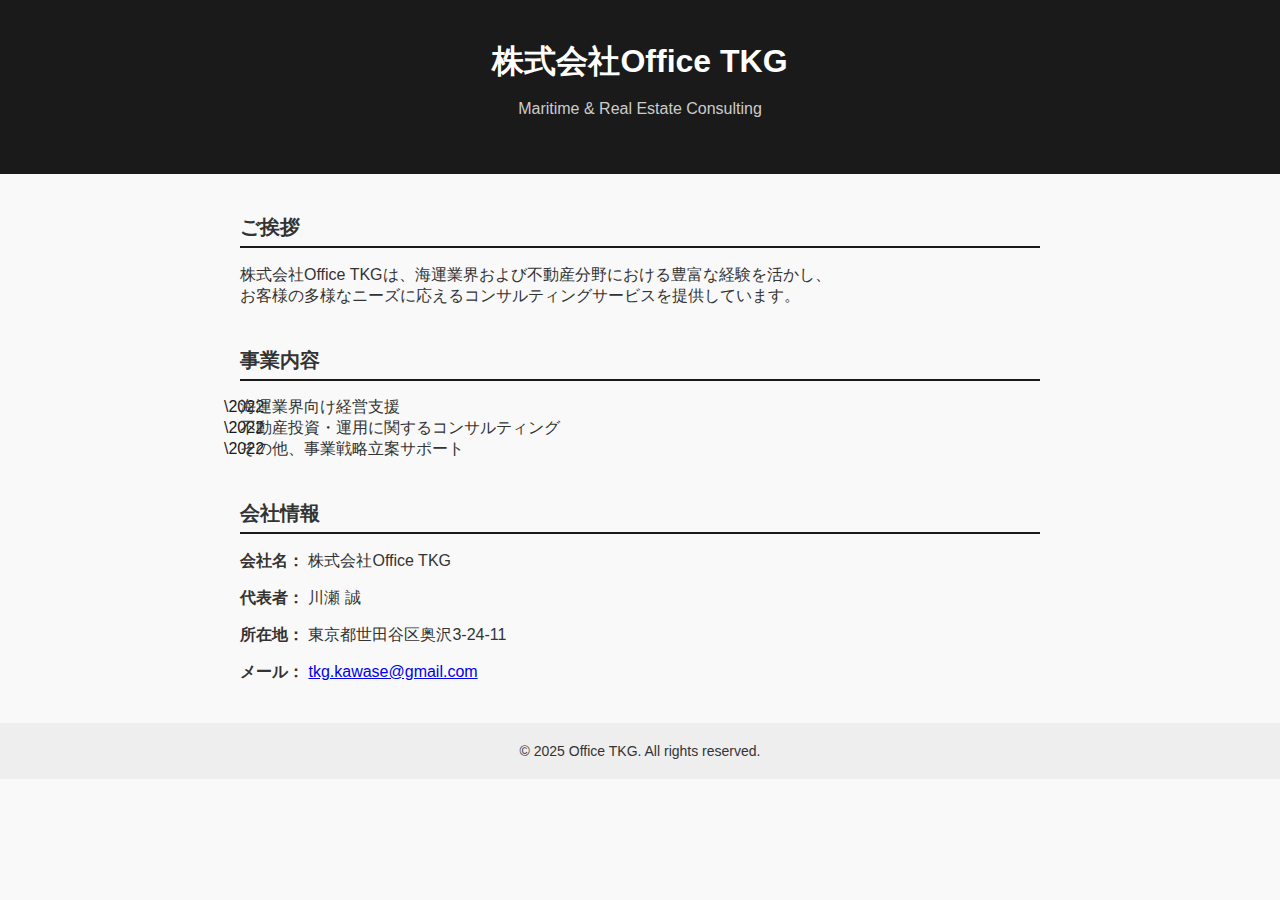
==== index.html @ 67c6d224 "Add files via upload" ====
<!DOCTYPE html>
<html lang="ja">
<head>
  <meta charset="UTF-8">
  <meta name="viewport" content="width=device-width, initial-scale=1.0">
  <title>株式会社Office TKG</title>
  <style>
    body {
      margin: 0;
      font-family: "Helvetica Neue", sans-serif;
      background-color: #f9f9f9;
      color: #333;
    }
    header {
      background-color: #1a1a1a;
      color: #fff;
      padding: 40px 20px;
      text-align: center;
    }
    header h1 {
      margin: 0;
      font-size: 32px;
    }
    header p {
      font-size: 16px;
      color: #ccc;
    }
    main {
      max-width: 800px;
      margin: 40px auto;
      padding: 0 20px;
    }
    section {
      margin-bottom: 40px;
    }
    h2 {
      border-bottom: 2px solid #1a1a1a;
      padding-bottom: 5px;
      font-size: 20px;
    }
    ul {
      list-style: none;
      padding: 0;
    }
    ul li::before {
      content: "\\2022";
      color: #1a1a1a;
      display: inline-block;
      width: 1em;
      margin-left: -1em;
    }
    footer {
      text-align: center;
      padding: 20px;
      background-color: #eee;
      font-size: 14px;
    }
  </style>
</head>
<body>
  <header>
    <h1>株式会社Office TKG</h1>
    <p>Maritime & Real Estate Consulting</p>
  </header>

  <main>
    <section>
      <h2>ご挨拶</h2>
      <p>
        株式会社Office TKGは、海運業界および不動産分野における豊富な経験を活かし、<br>
        お客様の多様なニーズに応えるコンサルティングサービスを提供しています。
      </p>
    </section>

    <section>
      <h2>事業内容</h2>
      <ul>
        <li>海運業界向け経営支援</li>
        <li>不動産投資・運用に関するコンサルティング</li>
        <li>その他、事業戦略立案サポート</li>
      </ul>
    </section>

    <section>
      <h2>会社情報</h2>
      <p><strong>会社名：</strong> 株式会社Office TKG</p>
      <p><strong>代表者：</strong> 川瀬 誠</p>
      <p><strong>所在地：</strong> 東京都世田谷区奥沢3-24-11</p>
      <p><strong>メール：</strong> <a href="mailto:tkg.kawase@gmail.com">tkg.kawase@gmail.com</a></p>
    </section>
  </main>

  <footer>
    &copy; 2025 Office TKG. All rights reserved.
  </footer>
</body>
</html>
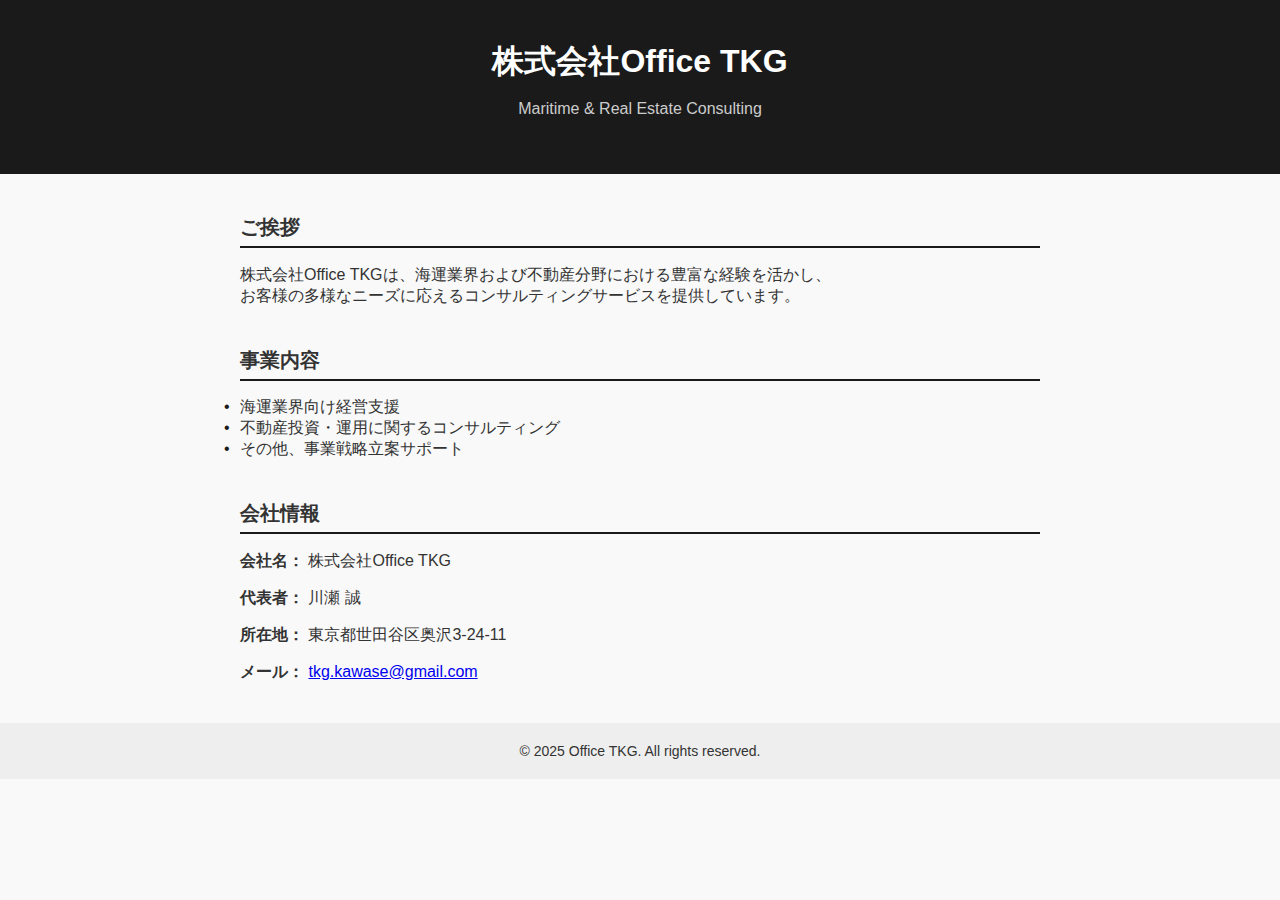
==== commit 74e88fbc: "Update index.html" ====
--- a/index.html
+++ b/index.html
@@ -43,12 +43,12 @@
       padding: 0;
     }
     ul li::before {
-      content: "\\2022";
-      color: #1a1a1a;
-      display: inline-block;
-      width: 1em;
-      margin-left: -1em;
-    }
+  content: "\2022";  /* ← ここ修正！ */
+  color: #1a1a1a;
+  display: inline-block;
+  width: 1em;
+  margin-left: -1em;
+}
     footer {
       text-align: center;
       padding: 20px;
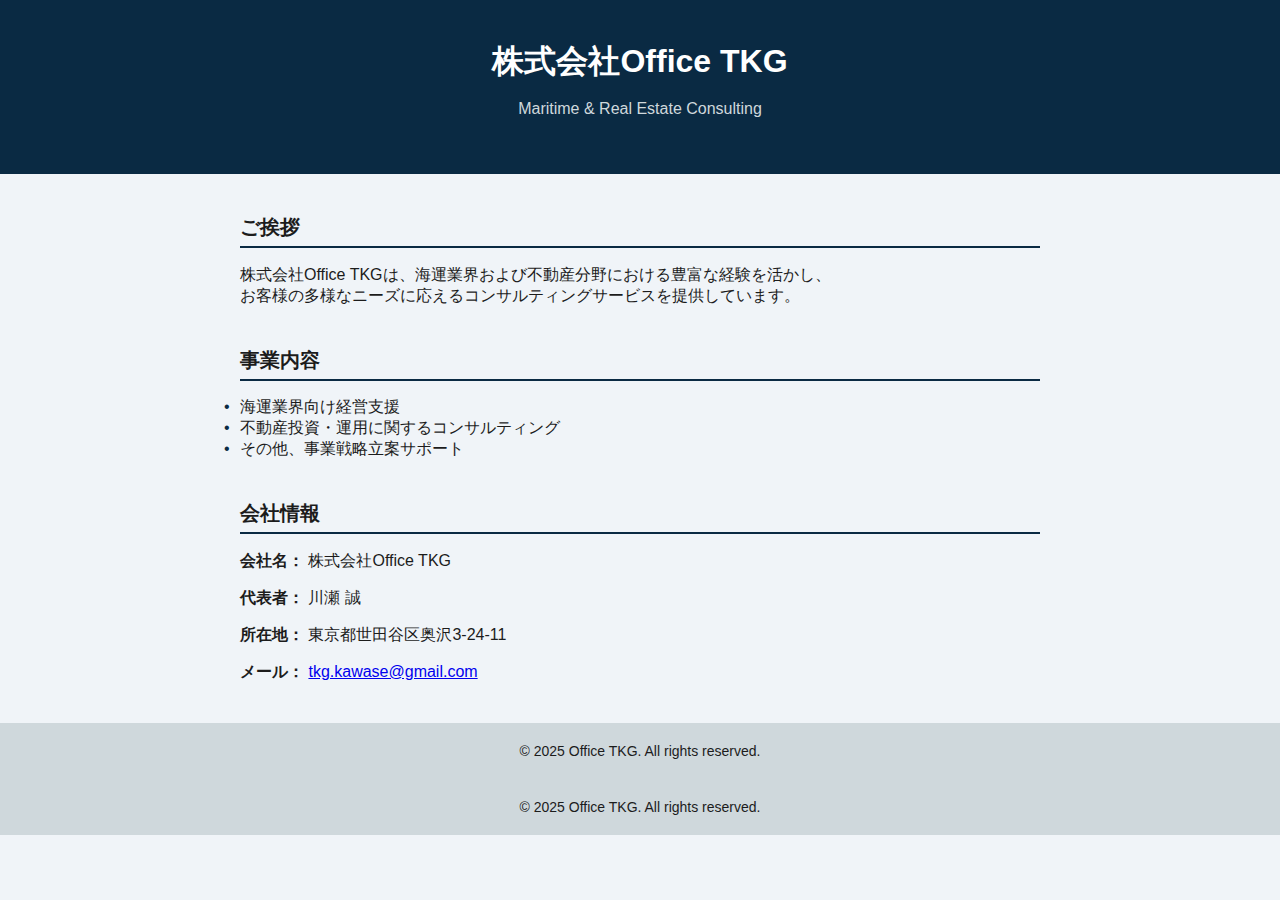
==== commit 0ff9cd9e: "Update index.html" ====
--- a/index.html
+++ b/index.html
@@ -8,12 +8,12 @@
     body {
       margin: 0;
       font-family: "Helvetica Neue", sans-serif;
-      background-color: #f9f9f9;
-      color: #333;
+      background-color: #f0f4f8; /* やさしい水色グレー */
+      color: #1c1c1c;
     }
     header {
-      background-color: #1a1a1a;
-      color: #fff;
+      background-color: #0a2a43; /* 深い海のネイビー */
+      color: #ffffff;
       padding: 40px 20px;
       text-align: center;
     }
@@ -23,7 +23,7 @@
     }
     header p {
       font-size: 16px;
-      color: #ccc;
+      color: #cfd8dc;
     }
     main {
       max-width: 800px;
@@ -34,7 +34,7 @@
       margin-bottom: 40px;
     }
     h2 {
-      border-bottom: 2px solid #1a1a1a;
+      border-bottom: 2px solid #0a2a43;
       padding-bottom: 5px;
       font-size: 20px;
     }
@@ -43,16 +43,16 @@
       padding: 0;
     }
     ul li::before {
-  content: "\2022";  /* ← ここ修正！ */
-  color: #1a1a1a;
-  display: inline-block;
-  width: 1em;
-  margin-left: -1em;
-}
+      content: "\2022";
+      color: #0a2a43; /* ネイビーの黒ポチ */
+      display: inline-block;
+      width: 1em;
+      margin-left: -1em;
+    }
     footer {
       text-align: center;
       padding: 20px;
-      background-color: #eee;
+      background-color: #cfd8dc;
       font-size: 14px;
     }
   </style>
@@ -95,3 +95,10 @@
   </footer>
 </body>
 </html>
+
+
+  <footer>
+    &copy; 2025 Office TKG. All rights reserved.
+  </footer>
+</body>
+</html>
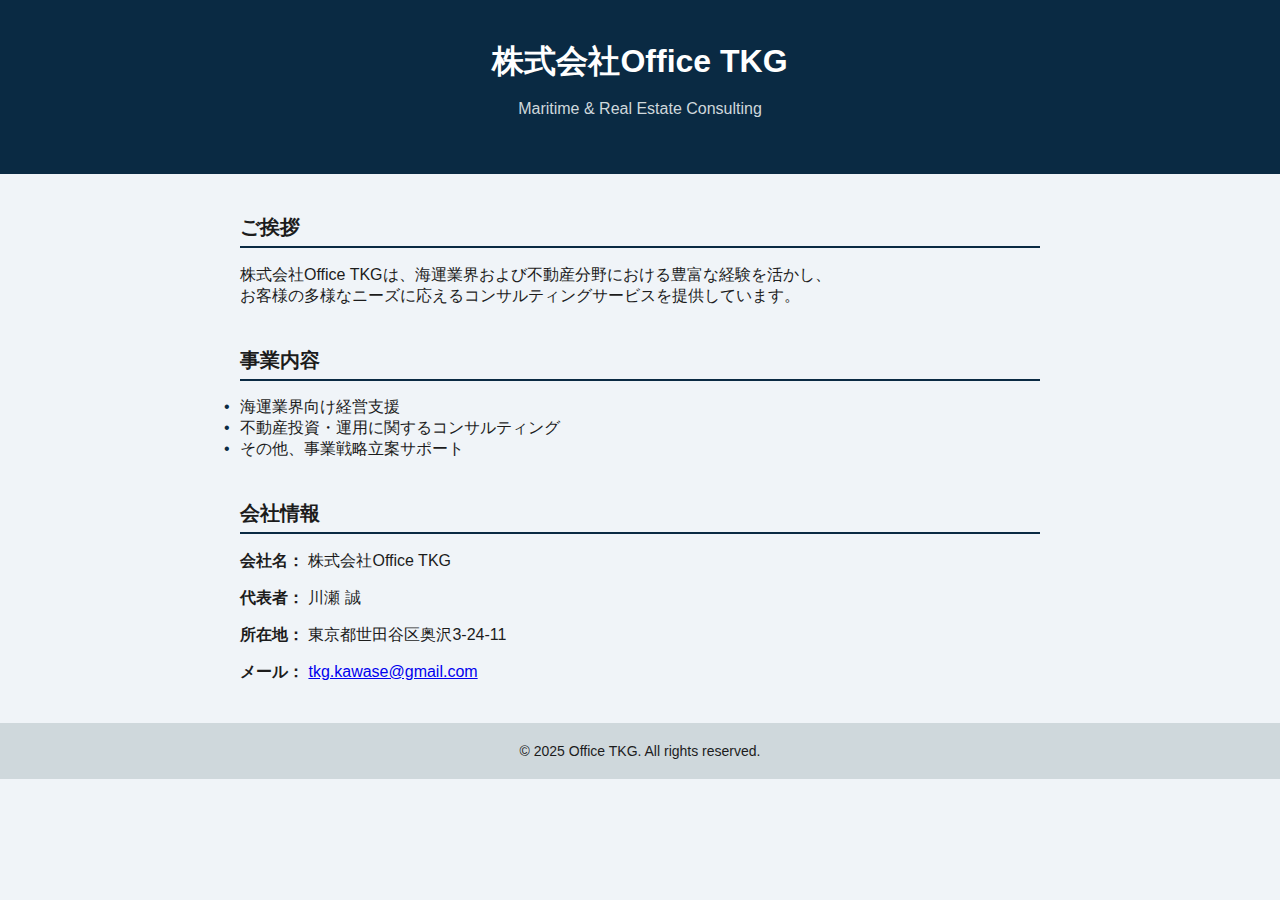
==== commit 6dc18dd3: "Update index.html" ====
--- a/index.html
+++ b/index.html
@@ -94,11 +94,5 @@
     &copy; 2025 Office TKG. All rights reserved.
   </footer>
 </body>
+
 </html>
-
-
-  <footer>
-    &copy; 2025 Office TKG. All rights reserved.
-  </footer>
-</body>
-</html>
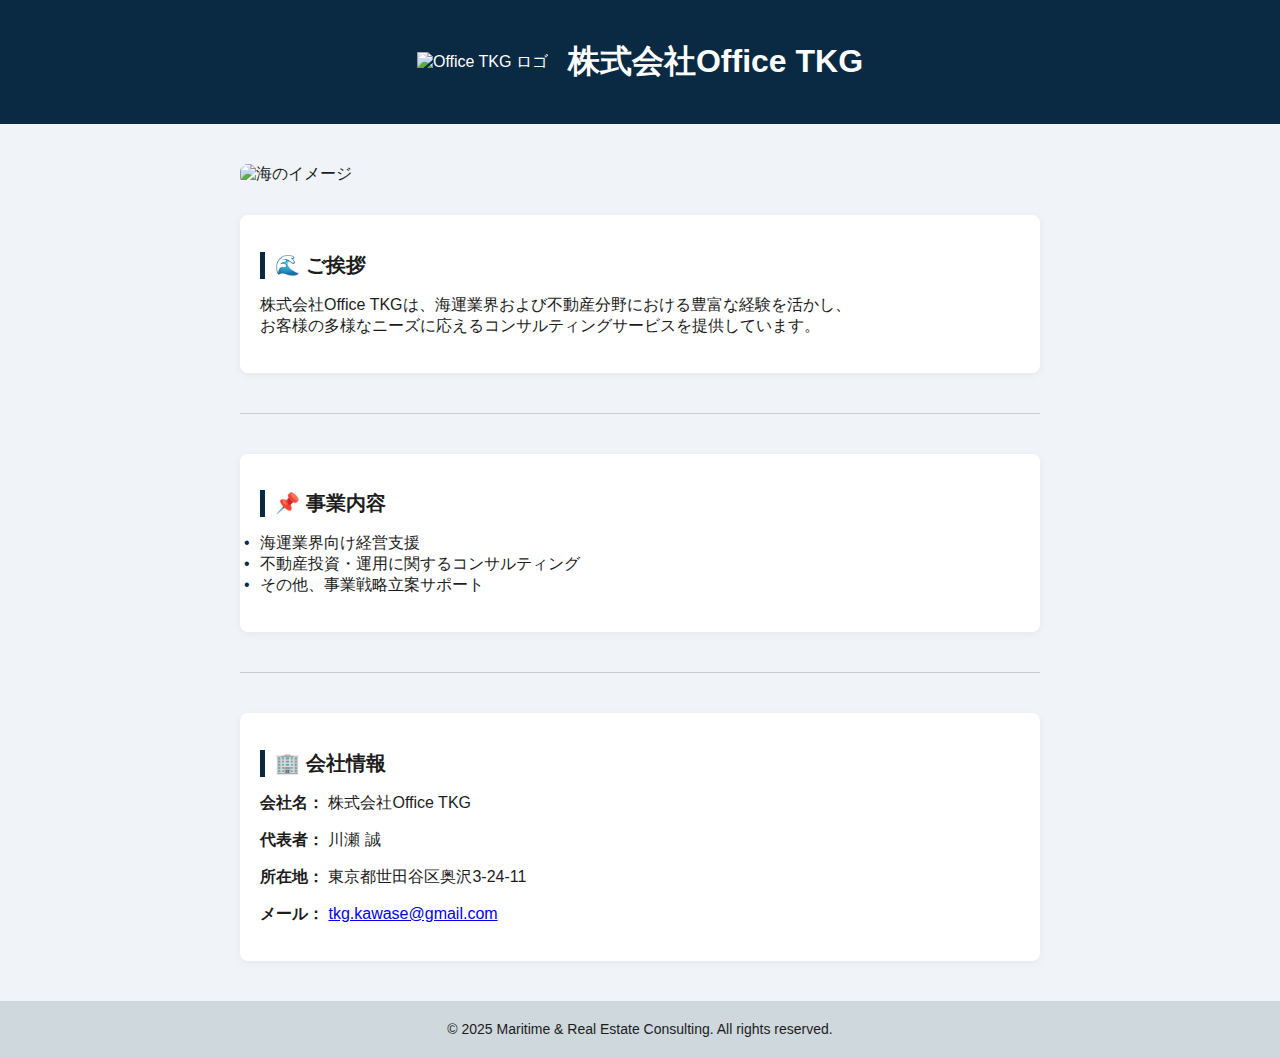
==== commit 3fed267f: "Update index.html" ====
--- a/index.html
+++ b/index.html
@@ -8,22 +8,28 @@
     body {
       margin: 0;
       font-family: "Helvetica Neue", sans-serif;
-      background-color: #f0f4f8; /* やさしい水色グレー */
+      background-color: #f0f4f8;
       color: #1c1c1c;
     }
     header {
-      background-color: #0a2a43; /* 深い海のネイビー */
+      background-color: #0a2a43;
       color: #ffffff;
       padding: 40px 20px;
       text-align: center;
     }
-    header h1 {
+    .logo-title {
+      display: flex;
+      align-items: center;
+      justify-content: center;
+      gap: 20px;
+      flex-wrap: wrap;
+    }
+    .logo-title img {
+      max-height: 60px;
+    }
+    .logo-title h1 {
       margin: 0;
       font-size: 32px;
-    }
-    header p {
-      font-size: 16px;
-      color: #cfd8dc;
     }
     main {
       max-width: 800px;
@@ -31,12 +37,22 @@
       padding: 0 20px;
     }
     section {
+      background-color: #ffffff;
+      border-radius: 8px;
+      padding: 20px;
       margin-bottom: 40px;
+      box-shadow: 0 2px 8px rgba(0,0,0,0.05);
     }
     h2 {
-      border-bottom: 2px solid #0a2a43;
-      padding-bottom: 5px;
+      border-left: 5px solid #0a2a43;
+      padding-left: 10px;
       font-size: 20px;
+      margin-bottom: 16px;
+    }
+    hr {
+      border: none;
+      border-top: 1px solid #ccc;
+      margin: 40px 0;
     }
     ul {
       list-style: none;
@@ -44,10 +60,15 @@
     }
     ul li::before {
       content: "\2022";
-      color: #0a2a43; /* ネイビーの黒ポチ */
+      color: #0a2a43;
       display: inline-block;
       width: 1em;
       margin-left: -1em;
+    }
+    img.hero {
+      width: 100%;
+      border-radius: 8px;
+      margin-bottom: 30px;
     }
     footer {
       text-align: center;
@@ -59,21 +80,27 @@
 </head>
 <body>
   <header>
-    <h1>株式会社Office TKG</h1>
-    <p>Maritime & Real Estate Consulting</p>
+    <div class="logo-title">
+      <img src="logo.png" alt="Office TKG ロゴ">
+      <h1>株式会社Office TKG</h1>
+    </div>
   </header>
 
   <main>
+    <img src="https://images.unsplash.com/photo-1507525428034-b723cf961d3e?auto=format&fit=crop&w=1200&q=80" alt="海のイメージ" class="hero">
+
     <section>
-      <h2>ご挨拶</h2>
+      <h2>🌊 ご挨拶</h2>
       <p>
         株式会社Office TKGは、海運業界および不動産分野における豊富な経験を活かし、<br>
         お客様の多様なニーズに応えるコンサルティングサービスを提供しています。
       </p>
     </section>
 
+    <hr>
+
     <section>
-      <h2>事業内容</h2>
+      <h2>📌 事業内容</h2>
       <ul>
         <li>海運業界向け経営支援</li>
         <li>不動産投資・運用に関するコンサルティング</li>
@@ -81,8 +108,10 @@
       </ul>
     </section>
 
+    <hr>
+
     <section>
-      <h2>会社情報</h2>
+      <h2>🏢 会社情報</h2>
       <p><strong>会社名：</strong> 株式会社Office TKG</p>
       <p><strong>代表者：</strong> 川瀬 誠</p>
       <p><strong>所在地：</strong> 東京都世田谷区奥沢3-24-11</p>
@@ -91,8 +120,7 @@
   </main>
 
   <footer>
-    &copy; 2025 Office TKG. All rights reserved.
+    &copy; 2025 Maritime & Real Estate Consulting. All rights reserved.
   </footer>
 </body>
-
 </html>
